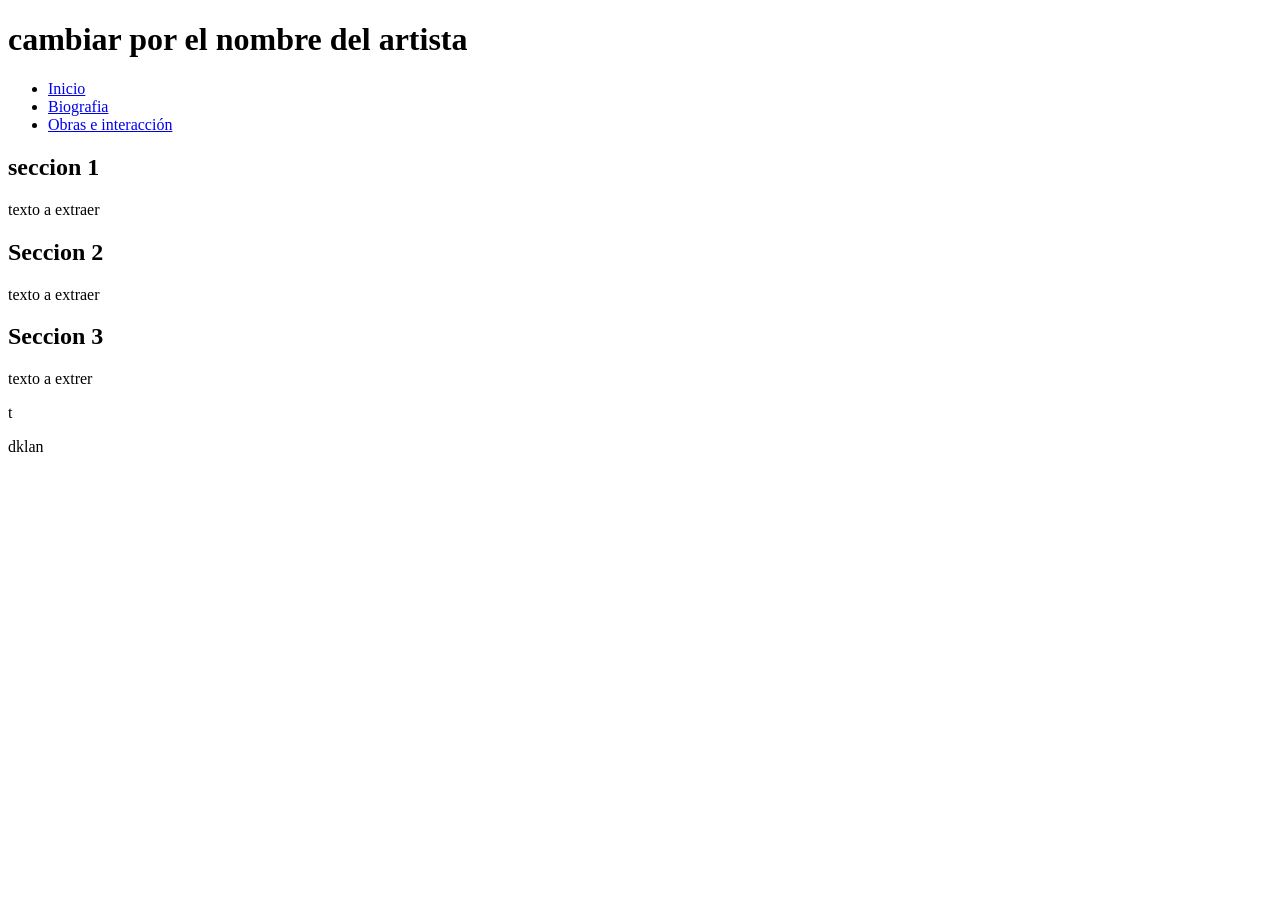
==== index.html @ 29f3fd71 "index primer iteracion del index" ====
<!DOCTYPE html>
<html lang="es">
<head>
    <meta charset="UTF-8">
    <title> Inicio </title>
</head>
<body>
    <div class="contenedor-principal">
        <header class="encabezado">
            <h1 class="titulo-fuente"> cambiar por el nombre del artista</h1>
            <nav class="menu-navegacion">
                <ul>
                    <li> <a href="index.html" class="activo">Inicio</a></li>
                    <li> <a href="biografia.html">Biografia</a></li>
                    <li> <a href="obras.html">Obras e interacción</a></li>
                </ul>
            </nav>
        </header>

        <main class="contenido-inicio">
            <section class="layout-3">
                <article class="columna">
                    <h2 class="titulo-fuente"> seccion 1</h2>
                    <p> texto a extraer</p>
                </article>
                <article class="columna">
                    <h2 class="titulo-fuente">Seccion 2</h2>
                    <p>texto a extraer</p>
                </article>
                <article class="columna">
                    <h2 class="titulo-fuente">Seccion 3</h2>
                    <p>texto a extrer</p>
                </article>t
            </section>
        </main>

        <footer class="pie-pagina">
            <p>dklan</p>
        </footer>
    </div>
</body>
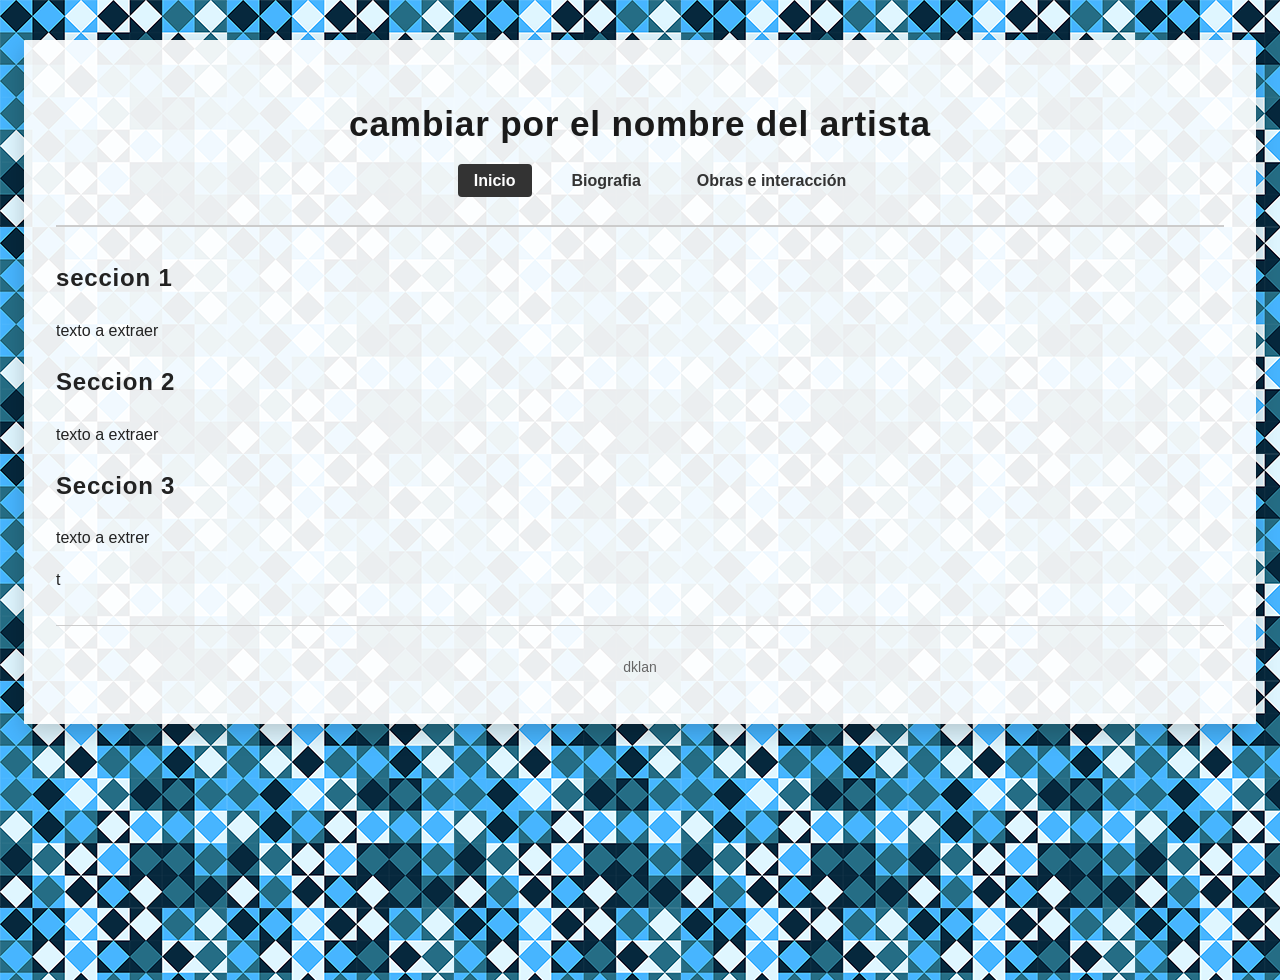
==== commit a38bcd43: "datos y css script para los datos curiosos y el css para los estilos" ====
--- a/index.html
+++ b/index.html
@@ -3,6 +3,7 @@
 <head>
     <meta charset="UTF-8">
     <title> Inicio </title>
+    <link rel="stylesheet" href="css/estilos.css">
 </head>
 <body>
     <div class="contenedor-principal">
--- a/css/estilos.css
+++ b/css/estilos.css
@@ -0,0 +1,167 @@
+body {
+    background-image: url('../img/fondo.png');
+    font-family: Arial, Helvetica, sans-serif;
+    color: #222;
+    line-height: 1.6;
+
+    display: flex;
+    justify-content: center;
+    align-items: flex-start;
+    min-height: 100vh;
+    padding: 2rem 1rem;
+}
+
+.titulo-fuente{
+    font-family;
+    letter-spacing: 0.05rem;
+}
+
+.contenedor-principal {
+    width: 100%;
+    max-width: 75rem;
+    background-color: rgba(255, 255, 255, 0.92);
+    border-radius: 0.05rem;
+    padding: 2rem;
+    box-shadow: 0 0.5rem 1.5rem rgba(0, 0, 0, 0.2);
+}
+
+.encabezado{
+    border-bottom: 0.125rem solid #ccc;
+    padding-bottom: 1rem;
+    margin-bottom: 2rem;
+}
+
+.encabezado h1{
+    font-size: 2.2rem;
+    text-align: center;
+    margin-bottom: 1rem;
+    color: #1a1a1a;
+}
+
+.menu-navegacion ul {
+    list-style: none;
+    display: flex;
+    justify-content: center;
+    gap: 1.5rem;
+}
+
+.menu-navegacion a {
+    text-decoration: none;
+    color: #333;
+    font-weight: bold;
+    padding: 0.5rem 1rem;
+    border-radius: 0.25rem;
+    transition: background-color 0.3s ease, color 0.3s ease;
+}
+
+.menu-navegacion a:hover,
+.menu-navegacion a.activo{
+    background-color: #333;
+    color: #fff;
+}
+
+.layout-3-columnas {
+    display: flex;
+    flex-direction: row;
+    justify-content: space-between;
+    gap: 2%;
+}
+
+.layout-3-columnas .columna {
+    flex: 0 0 32%;
+    background-color: #fff;
+    padding: 1.5rem;
+    border-radius: 0.375rem;
+    border: 0.0623rem solid #e0e0e0;
+}
+
+.layout-2-columnas {
+    display: flex;
+    flex-direction: row;
+    justify-content: space-between;
+    gap: 3%;
+}
+
+.columna-principal{
+    flex: 0 0 67%;
+    background-color: #fff;
+    padding: 1.5rem;
+    border-radius: 0.375rem;
+}
+
+.columna-secundaria {
+    flex: 0 0 30%;
+    background-color: #f4f4f4;
+    padding: 1.5rem;
+    border-radius: 0.375rem;
+}
+
+.controles-galeria {
+    margin: 1.5 rem 0;
+}
+
+.controles-galeria button,
+.caja-dato button {
+    background-color: #2b579a;
+    color: #fff;
+    border: none;
+    padding: 0.75rem 1.25rem;
+    font-size: 0.95rem;
+    cursor: pointer;
+    border-radius: 0.25rem;
+    font-weight: bold;
+}
+
+#galeria-obras.vista-grid {
+    display: flex
+    flex-wrap: wrap;
+    gap: 2%
+}
+
+#galeria-obras.vista-grid .tarjeta-obra {
+    flex: 0 0 32%;
+    margin-bottom: 1.5rem;
+    background-color: #fff;
+    padding: 1rem;
+    border: 0.0625rem solid #ddd;
+    border-radius: 0.25rem;
+    text-align: center;
+}
+
+#galeria-obras.vista-grid img{
+    width: 100%;
+    height: 12.5rem;
+    object-fit: cover;
+    border-radius: 0.25rem;
+}
+
+#galeria-obras.vista-lista {
+    display: flex;
+    flex-direction: column;
+    gap: 1rem;
+}
+
+#galeria-obras.vista-lista .tarjeta-obra {
+    display: flex;
+    align-items: center;
+    gap: 1.5rem;
+    background-color: #eef2f7;
+    padding: 1rem;
+    border-left: 0.3125rem solid #2b579a;
+}
+
+#galeria-obras.vista-lista img {
+    width: 8rem;
+    height: 8rem;
+    object-fit: cover;
+    border-radius: 0.25rem;
+}
+
+.pie-pagina {
+    margin-top: 2rem;
+    padding-top: 1rem;
+    border-top: 0.0625rem solid #ccc;
+    text-align: center;
+    font-size: 0.875rem;
+    color: #666;
+}
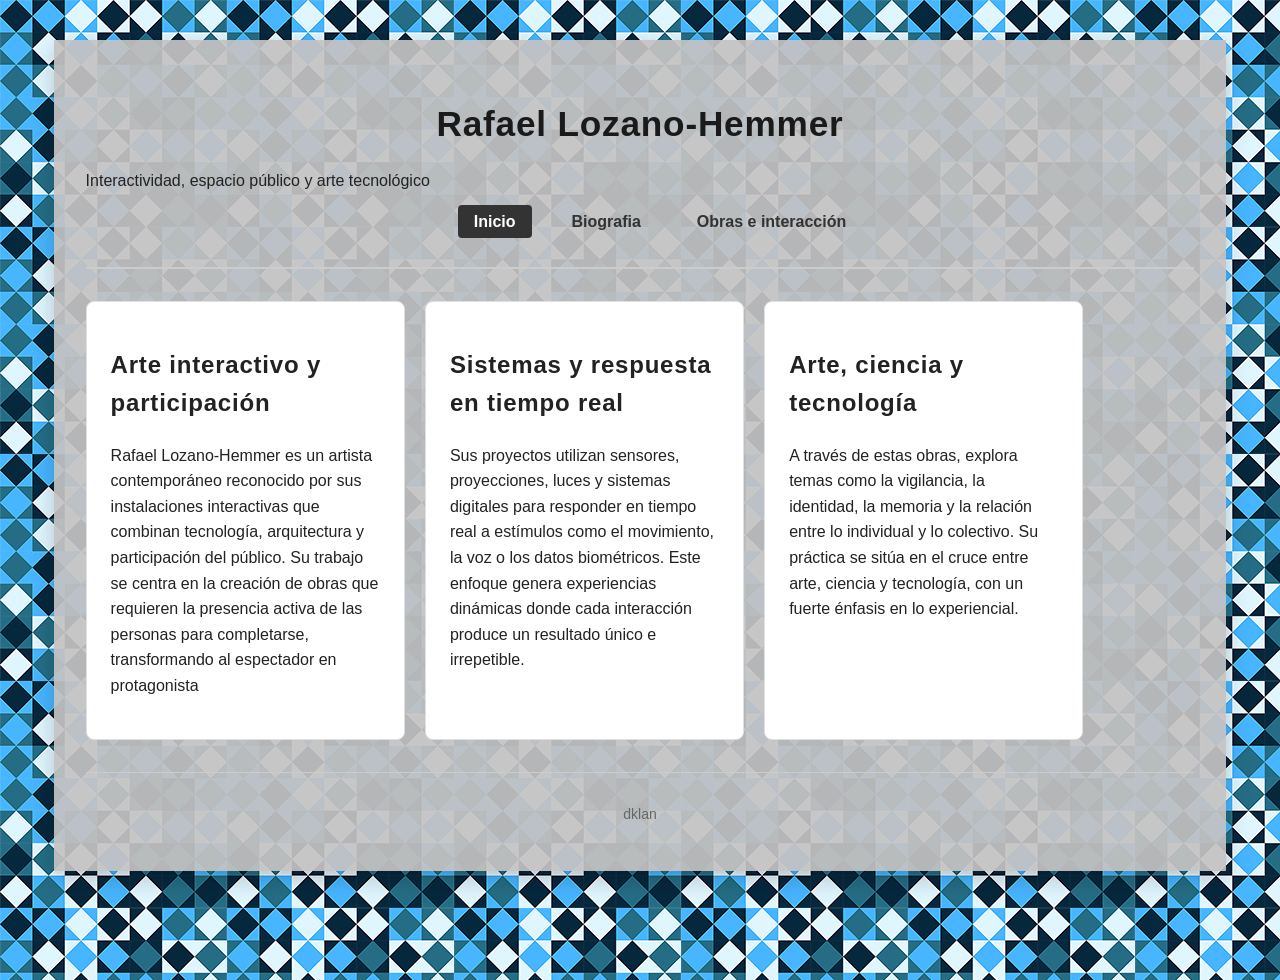
==== commit ef43d2d4: "actividad y correciones se codeó la actividad y se corrigieron varias cosas" ====
--- a/index.html
+++ b/index.html
@@ -8,7 +8,8 @@
 <body>
     <div class="contenedor-principal">
         <header class="encabezado">
-            <h1 class="titulo-fuente"> cambiar por el nombre del artista</h1>
+            <h1 class="titulo-fuente"> Rafael Lozano-Hemmer</h1>
+            <p class="subtitulo"> Interactividad, espacio público y arte tecnológico</p>
             <nav class="menu-navegacion">
                 <ul>
                     <li> <a href="index.html" class="activo">Inicio</a></li>
@@ -21,17 +22,22 @@
         <main class="contenido-inicio">
             <section class="layout-3">
                 <article class="columna">
-                    <h2 class="titulo-fuente"> seccion 1</h2>
-                    <p> texto a extraer</p>
+                    <h2 class="titulo-fuente">Arte interactivo y participación</h2>
+                    <p>Rafael Lozano-Hemmer es un artista contemporáneo reconocido por sus instalaciones interactivas que combinan tecnología,
+                         arquitectura y participación del público. Su trabajo se centra en la creación de obras que requieren la presencia
+                          activa de las personas para completarse, transformando al espectador en protagonista</p>
                 </article>
                 <article class="columna">
-                    <h2 class="titulo-fuente">Seccion 2</h2>
-                    <p>texto a extraer</p>
+                    <h2 class="titulo-fuente">Sistemas y respuesta en tiempo real</h2>
+                    <p>Sus proyectos utilizan sensores, proyecciones, luces y sistemas digitales para responder en tiempo real a estímulos
+                         como el movimiento, la voz o los datos biométricos. Este enfoque genera experiencias dinámicas donde cada
+                          interacción produce un resultado único e irrepetible.</p>
                 </article>
                 <article class="columna">
-                    <h2 class="titulo-fuente">Seccion 3</h2>
-                    <p>texto a extrer</p>
-                </article>t
+                    <h2 class="titulo-fuente">Arte, ciencia y tecnología</h2>
+                    <p>A través de estas obras, explora temas como la vigilancia, la identidad, la memoria y la relación entre lo individual
+                         y lo colectivo. Su práctica se sitúa en el cruce entre arte, ciencia y tecnología, con un fuerte énfasis en lo experiencial.</p>
+                </article>
             </section>
         </main>
 
@@ -39,4 +45,5 @@
             <p>dklan</p>
         </footer>
     </div>
-</body>+</body>
+</html>
--- a/css/estilos.css
+++ b/css/estilos.css
@@ -17,9 +17,10 @@
 }
 
 .contenedor-principal {
-    width: 100%;
-    max-width: 75rem;
-    background-color: rgba(255, 255, 255, 0.92);
+    width: 90%;
+    max-width: 1200px;
+    margin: 0 auto;
+    background-color: rgba(197, 195, 195, 0.92);
     border-radius: 0.05rem;
     padding: 2rem;
     box-shadow: 0 0.5rem 1.5rem rgba(0, 0, 0, 0.2);
@@ -60,18 +61,22 @@
     color: #fff;
 }
 
-.layout-3-columnas {
-    display: flex;
+.layout-3 {
+    display: flex;
+    width: 90%;
     flex-direction: row;
     justify-content: space-between;
+    box-sizing: border-box;
     gap: 2%;
 }
 
-.layout-3-columnas .columna {
-    flex: 0 0 32%;
+.layout-3 .columna {
+    flex: 1 1 0;
+    min-width: 0;
+    box-sizing: border-box;
     background-color: #fff;
     padding: 1.5rem;
-    border-radius: 0.375rem;
+    border-radius: 8px;
     border: 0.0623rem solid #e0e0e0;
 }
 
@@ -164,4 +169,84 @@
     text-align: center;
     font-size: 0.875rem;
     color: #666;
+}
+
+.contenedor-ejercicio {
+    background-color: #ffffff;
+    padding: 1.5rem;
+    border-radius: 0.5rem;
+    margin-bottom: 2rem;
+    border: 0.625rem solid #dddddd;
+}
+
+fieldset {
+    border: 0.0625rem solid #cccccc;
+    padding: 1rem;
+    margin-bottom: 1.5rem;
+    border-radius: 0.25rem;
+}
+
+fieldset {
+    border: 0.0625rem solid #cccccc;
+    padding: 1rem;
+    margin-bottom: 1.5rem;
+    border-radius: 0.25rem;
+}
+
+fieldset:disabled {
+    opacity: 0.5;
+    background-color: #f9f9f9;
+}
+
+legend {
+    padding: 0 0.5rem;
+    font-weight: bold;
+    color: #2b579a;
+}
+
+.campo {
+    margin-bottom: 1rem;
+    display: flex;
+    flex-direction: column;
+}
+
+.campo label {
+    margin-bottom: 0.25rem;
+    font-weight: bold;
+}
+
+.campo input {
+    padding: 0.5rem;
+    border: 0.0625rem solid #ccc;
+    border-radius: 0.25ren;
+    font-size: 1rem;
+}
+
+button {
+    padding: 0.6rem 1.2rem;
+    background-color: #2b579a;
+    color: white;
+    border: none;
+    border-radius: 0.25rem;
+    cursor: pointer;
+    font-weight: bold;
+}
+
+button:disabled {
+    background-color: #cccccc;
+    cursor: not-allowed;
+}
+
+.acciones-calculo {
+    display: flex;
+    gap: 1rem;
+    margin-top: 1rem;
+}
+
+#caja-resultados {
+    margin-top: 1.5rem;
+    padding: 1rem;
+    background-color: #eef2f7;
+    border-left: 0.3125rem solid #2b579a;
+    border-radius: 0.25rem;
 }
